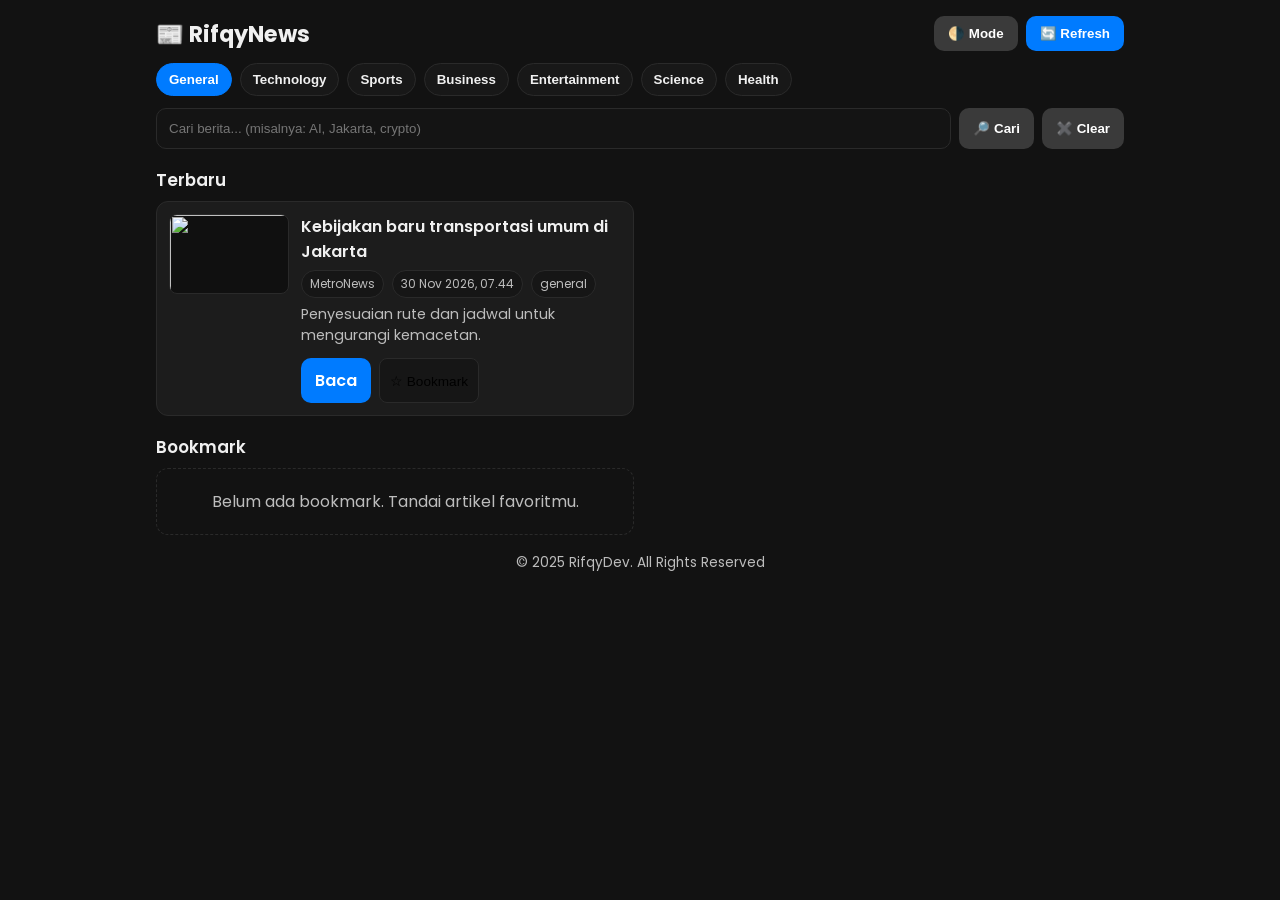
==== index.html @ 91e04999 "Create index.html" ====
<!DOCTYPE html>
<html lang="id">
<head>
  <meta charset="UTF-8"/>
  <meta name="viewport" content="width=device-width, initial-scale=1.0"/>
  <title>RifqyNews</title>
  <link href="https://fonts.googleapis.com/css2?family=Poppins:wght@400;600&display=swap" rel="stylesheet">
  <style>
    :root{
      --bg:#121212; --text:#f0f0f0; --muted:#bdbdbd; --card:#1c1c1c; --border:#2a2a2a; --accent:#007bff; --ok:#22c55e;
    }
    *{ box-sizing:border-box }
    html,body{ margin:0; padding:0; font-family:'Poppins',sans-serif; background:var(--bg); color:var(--text); }
    .container{ max-width:1000px; margin:0 auto; padding:16px; }
    header{ display:flex; align-items:center; justify-content:space-between; gap:12px; }
    header h1{ margin:0; font-size:1.4rem; }
    .controls{ display:flex; gap:8px; flex-wrap:wrap; }
    .btn{ background:var(--accent); color:#fff; border:none; border-radius:10px; padding:10px 14px; font-weight:600; cursor:pointer; }
    .btn.secondary{ background:#3a3a3a; }
    .chipbar{ display:flex; gap:8px; flex-wrap:wrap; margin:12px 0; }
    .chip{ padding:8px 12px; border-radius:999px; border:1px solid var(--border); background:#181818; cursor:pointer; font-weight:600; color:var(--text); }
    .chip.active{ background:var(--accent); border-color:var(--accent); color:#fff; }
    .searchbar{ display:flex; gap:8px; margin:12px 0; }
    input[type="text"]{ flex:1; padding:12px; border-radius:10px; border:1px solid var(--border); background:#141414; color:var(--text); }
    .grid{ display:grid; grid-template-columns:1fr; gap:12px; }
    @media(min-width:720px){ .grid{ grid-template-columns:1fr 1fr; } }
    .card{ background:var(--card); border:1px solid var(--border); border-radius:12px; padding:12px; display:flex; gap:12px; }
    .thumb{ width:120px; height:80px; border-radius:8px; background:#101010; object-fit:cover; border:1px solid var(--border); flex-shrink:0; }
    .meta{ display:flex; flex-direction:column; gap:6px; }
    .title{ font-weight:600; margin:0; font-size:1rem; }
    .desc{ margin:0; color:var(--muted); font-size:0.9rem; }
    .itembar{ display:flex; gap:8px; align-items:center; flex-wrap:wrap; }
    .tag{ font-size:0.75rem; padding:4px 8px; border-radius:999px; background:#161616; border:1px solid var(--border); color:var(--muted); }
    .actions{ margin-top:6px; display:flex; gap:8px; }
    .link{ text-decoration:none; color:#fff; }
    .bookmark{ padding:6px 10px; background:#161616; border:1px solid var(--border); border-radius:8px; cursor:pointer; font-size:0.85rem; }
    .empty{ text-align:center; color:var(--muted); padding:20px; border:1px dashed var(--border); border-radius:12px; }
    .section-title{ margin:18px 0 8px; font-size:1.05rem; font-weight:600; }
    .footer{ margin-top:18px; text-align:center; font-size:0.85rem; color:var(--muted); }
  </style>
</head>
<body>
  <div class="container">
    <header>
      <h1>📰 RifqyNews</h1>
      <div class="controls">
        <button id="toggleTheme" class="btn secondary">🌗 Mode</button>
        <button id="refreshBtn" class="btn">🔄 Refresh</button>
      </div>
    </header>

    <div class="chipbar" id="categories">
      <button class="chip active" data-cat="general">General</button>
      <button class="chip" data-cat="technology">Technology</button>
      <button class="chip" data-cat="sports">Sports</button>
      <button class="chip" data-cat="business">Business</button>
      <button class="chip" data-cat="entertainment">Entertainment</button>
      <button class="chip" data-cat="science">Science</button>
      <button class="chip" data-cat="health">Health</button>
    </div>

    <div class="searchbar">
      <input id="searchInput" type="text" placeholder="Cari berita... (misalnya: AI, Jakarta, crypto)"/>
      <button id="searchBtn" class="btn secondary">🔎 Cari</button>
      <button id="clearBtn" class="btn secondary">✖️ Clear</button>
    </div>

    <div id="status" class="empty" style="display:none"></div>

    <div class="section-title">Terbaru</div>
    <div id="newsGrid" class="grid"></div>

    <div class="section-title">Bookmark</div>
    <div id="bookmarksGrid" class="grid"></div>

    <p class="footer">© 2025 RifqyDev. All Rights Reserved</p>
  </div>

  <script>
    // -----------------------------
    // Theme toggle
    // -----------------------------
    (function(){
      const btn = document.getElementById('toggleTheme');
      const saved = localStorage.getItem('rifqyTheme');
      if (saved === 'light') setTheme('light');
      btn.addEventListener('click', () => {
        const current = localStorage.getItem('rifqyTheme') || 'dark';
        setTheme(current === 'dark' ? 'light' : 'dark');
      });
      function setTheme(mode){
        const root = document.documentElement.style;
        if (mode==='light'){
          root.setProperty('--bg', '#f4f4f4');
          root.setProperty('--text', '#111');
          root.setProperty('--muted', '#555');
          root.setProperty('--card', '#ffffff');
          root.setProperty('--border', '#e5e5e5');
          localStorage.setItem('rifqyTheme','light');
        } else {
          root.setProperty('--bg', '#121212');
          root.setProperty('--text', '#f0f0f0');
          root.setProperty('--muted', '#bdbdbd');
          root.setProperty('--card', '#1c1c1c');
          root.setProperty('--border', '#2a2a2a');
          localStorage.setItem('rifqyTheme','dark');
        }
      }
    })();

    // -----------------------------
    // Config & State
    // -----------------------------
    const API_KEY = ''; // Taruh API key NewsAPI atau lainnya di sini jika tersedia
    const API_BASE = 'https://newsapi.org/v2/top-headlines';
    const DEFAULT_COUNTRY = 'id';
    const state = {
      category: 'general',
      query: '',
      items: [],
      bookmarks: loadBookmarks(),
      lastFetch: 0
    };

    const els = {
      grid: document.getElementById('newsGrid'),
      bookmarksGrid: document.getElementById('bookmarksGrid'),
      status: document.getElementById('status'),
      chips: document.querySelectorAll('#categories .chip'),
      refresh: document.getElementById('refreshBtn'),
      searchInput: document.getElementById('searchInput'),
      searchBtn: document.getElementById('searchBtn'),
      clearBtn: document.getElementById('clearBtn')
    };

    // -----------------------------
    // Event bindings
    // -----------------------------
    els.chips.forEach(ch => {
      ch.addEventListener('click', () => {
        els.chips.forEach(c => c.classList.remove('active'));
        ch.classList.add('active');
        state.category = ch.dataset.cat;
        state.query = '';
        els.searchInput.value = '';
        fetchNews();
      });
    });

    els.refresh.addEventListener('click', () => fetchNews(true));
    els.searchBtn.addEventListener('click', () => {
      state.query = (els.searchInput.value || '').trim();
      fetchNews();
    });
    els.clearBtn.addEventListener('click', () => {
      state.query = '';
      els.searchInput.value = '';
      fetchNews();
    });

    // -----------------------------
    // Bookmarks
    // -----------------------------
    function loadBookmarks(){
      try {
        return JSON.parse(localStorage.getItem('rifqyNewsBookmarks') || '[]');
      } catch(e){ return []; }
    }
    function saveBookmarks(){
      localStorage.setItem('rifqyNewsBookmarks', JSON.stringify(state.bookmarks));
    }
    function isBookmarked(url){ return state.bookmarks.some(b => b.url === url); }
    function toggleBookmark(item){
      const idx = state.bookmarks.findIndex(b => b.url === item.url);
      if (idx >= 0) state.bookmarks.splice(idx,1);
      else state.bookmarks.push(item);
      saveBookmarks();
      renderBookmarks();
      renderNews(state.items); // update button state
    }

    // -----------------------------
    // Fetch news with graceful fallback
    // -----------------------------
    async function fetchNews(force=false){
      showStatus('Memuat berita...', true);
      els.grid.innerHTML = '';
      const now = Date.now();
      const useCache = !force && state.items.length && (now - state.lastFetch < 5*60*1000);
      if (useCache){
        showStatus('', false);
        renderNews(state.items);
        return;
      }

      // If no API key, fall back to sample data
      if (!API_KEY){
        const sample = sampleArticles(state.category, state.query);
        state.items = sample;
        state.lastFetch = now;
        showStatus(sample.length ? '' : 'Tidak ada hasil untuk pencarian ini.', !!sample.length ? false : true);
        renderNews(sample);
        return;
      }

      const url = new URL(API_BASE);
      url.searchParams.set('country', DEFAULT_COUNTRY);
      url.searchParams.set('category', state.category);
      if (state.query) url.searchParams.set('q', state.query);
      try {
        const res = await fetch(url.toString(), { headers: { 'X-Api-Key': API_KEY }});
        const data = await res.json();
        const articles = (data.articles || []).map(mapArticle);
        state.items = articles;
        state.lastFetch = now;
        showStatus(articles.length ? '' : 'Tidak ada hasil untuk pencarian ini.', !!articles.length ? false : true);
        renderNews(articles);
      } catch (e){
        const sample = sampleArticles(state.category, state.query);
        state.items = sample;
        showStatus('Gagal memuat API. Menampilkan data contoh.', true);
        renderNews(sample);
      }
    }

    function mapArticle(a){
      return {
        title: a.title || 'Tanpa judul',
        description: a.description || '',
        url: a.url || '#',
        urlToImage: a.urlToImage || '',
        source: a.source?.name || 'Unknown',
        publishedAt: a.publishedAt || '',
        category: state.category
      };
    }

    // -----------------------------
    // Rendering
    // -----------------------------
    function renderNews(items){
      els.grid.innerHTML = '';
      if (!items.length){
        els.grid.innerHTML = `<div class="empty">Belum ada berita untuk kategori ini.</div>`;
        return;
      }
      const frag = document.createDocumentFragment();
      items.forEach(item => frag.appendChild(card(item)));
      els.grid.appendChild(frag);
    }

    function renderBookmarks(){
      els.bookmarksGrid.innerHTML = '';
      if (!state.bookmarks.length){
        els.bookmarksGrid.innerHTML = `<div class="empty">Belum ada bookmark. Tandai artikel favoritmu.</div>`;
        return;
      }
      const frag = document.createDocumentFragment();
      state.bookmarks.forEach(item => frag.appendChild(card(item, true)));
      els.bookmarksGrid.appendChild(frag);
    }

    function card(item, fromBookmark=false){
      const el = document.createElement('div');
      el.className = 'card';
      el.innerHTML = `
        <img class="thumb" src="${item.urlToImage || placeholderImage(item.category)}" alt="">
        <div class="meta">
          <h3 class="title">${escapeHTML(item.title)}</h3>
          <div class="itembar">
            <span class="tag">${escapeHTML(item.source)}</span>
            ${item.publishedAt ? `<span class="tag">${formatDate(item.publishedAt)}</span>` : ''}
            <span class="tag">${escapeHTML(item.category || 'General')}</span>
          </div>
          <p class="desc">${escapeHTML(item.description || '')}</p>
          <div class="actions">
            <a class="link btn" href="${item.url}" target="_blank" rel="noopener">Baca</a>
            <button class="bookmark">${isBookmarked(item.url) ? '★ Hapus Bookmark' : '☆ Bookmark'}</button>
          </div>
        </div>
      `;
      const btn = el.querySelector('.bookmark');
      btn.addEventListener('click', () => toggleBookmark(item));
      return el;
    }

    function showStatus(text, visible){
      els.status.style.display = visible ? 'block' : 'none';
      els.status.textContent = text || '';
    }

    function formatDate(s){
      const d = new Date(s);
      if (isNaN(d)) return '';
      return d.toLocaleString('id-ID', { year:'numeric', month:'short', day:'numeric', hour:'2-digit', minute:'2-digit' });
    }

    function escapeHTML(str){
      return (str || '').toString()
        .replace(/&/g,'&amp;')
        .replace(/</g,'&lt;')
        .replace(/>/g,'&gt;')
        .replace(/"/g,'&quot;')
        .replace(/'/g,'&#039;');
    }

    function placeholderImage(cat){
      const map = {
        general:'https://images.unsplash.com/photo-1524178232363-1fb2b075b655?q=80&w=600&auto=format&fit=crop',
        technology:'https://images.unsplash.com/photo-1518770660439-4636190af475?q=80&w=600&auto=format&fit=crop',
        sports:'https://images.unsplash.com/photo-1508098682722-e99c43a406b2?q=80&w=600&auto=format&fit=crop',
        business:'https://images.unsplash.com/photo-1556742400-b5c7c1a8f0b7?q=80&w=600&auto=format&fit=crop',
        entertainment:'https://images.unsplash.com/photo-1516280030429-27679b3dc9c3?q=80&w=600&auto=format&fit=crop',
        science:'https://images.unsplash.com/photo-1581094489696-7c54a7b75b4c?q=80&w=600&auto=format&fit=crop',
        health:'https://images.unsplash.com/photo-1519494080410-f9aa76c7e84c?q=80&w=600&auto=format&fit=crop'
      };
      return map[cat] || map.general;
    }

    // -----------------------------
    // Sample data (fallback)
    // -----------------------------
    function sampleArticles(category='general', query=''){
      const base = [
        {
          title:'Teknologi AI dorong produktivitas developer di Indonesia',
          description:'Studi terbaru menunjukkan adopsi AI meningkat di kalangan developer lokal.',
          url:'https://example.com/ai-indonesia',
          urlToImage:'',
          source:'RifqyDev Times',
          publishedAt:new Date().toISOString(),
          category:'technology'
        },
        {
          title:'Startup fintech raih pendanaan seri B',
          description:'Pendanaan baru diprediksi memperluas layanan pembayaran digital.',
          url:'https://example.com/fintech-b-series',
          urlToImage:'',
          source:'BizDaily',
          publishedAt:new Date(Date.now()-86400000).toISOString(),
          category:'business'
        },
        {
          title:'Tim nasional raih kemenangan dramatis',
          description:'Pertandingan berakhir dengan skor tipis setelah babak tambahan.',
          url:'https://example.com/timnas-menang',
          urlToImage:'',
          source:'SportNow',
          publishedAt:new Date(Date.now()-2*86400000).toISOString(),
          category:'sports'
        },
        {
          title:'Peneliti temukan material baru untuk baterai',
          description:'Material ini diklaim meningkatkan densitas energi hingga 20%.',
          url:'https://example.com/material-baterai',
          urlToImage:'',
          source:'SciUpdate',
          publishedAt:new Date(Date.now()-3*86400000).toISOString(),
          category:'science'
        },
        {
          title:'Festival film hadirkan karya-karya independen',
          description:'Sutradara muda tampilkan narasi segar dalam format eksperimental.',
          url:'https://example.com/festival-film',
          urlToImage:'',
          source:'EntertainMag',
          publishedAt:new Date(Date.now()-4*86400000).toISOString(),
          category:'entertainment'
        },
        {
          title:'Tips menjaga kesehatan selama musim hujan',
          description:'Ahli menyarankan pola tidur dan asupan nutrisi seimbang.',
          url:'https://example.com/kesehatan-musim-hujan',
          urlToImage:'',
          source:'HealthDaily',
          publishedAt:new Date(Date.now()-5*86400000).toISOString(),
          category:'health'
        },
        {
          title:'Kebijakan baru transportasi umum di Jakarta',
          description:'Penyesuaian rute dan jadwal untuk mengurangi kemacetan.',
          url:'https://example.com/transportasi-jakarta',
          urlToImage:'',
          source:'MetroNews',
          publishedAt:new Date(Date.now()-6*86400000).toISOString(),
          category:'general'
        }
      ];
      let data = base.filter(a => category ? a.category === category : true);
      if (query){
        const q = query.toLowerCase();
        data = data.filter(a =>
          a.title.toLowerCase().includes(q) ||
          (a.description || '').toLowerCase().includes(q) ||
          (a.source || '').toLowerCase().includes(q)
        );
      }
      return data;
    }

    // Init
    renderBookmarks();
    fetchNews();
  </script>
</body>
</html>
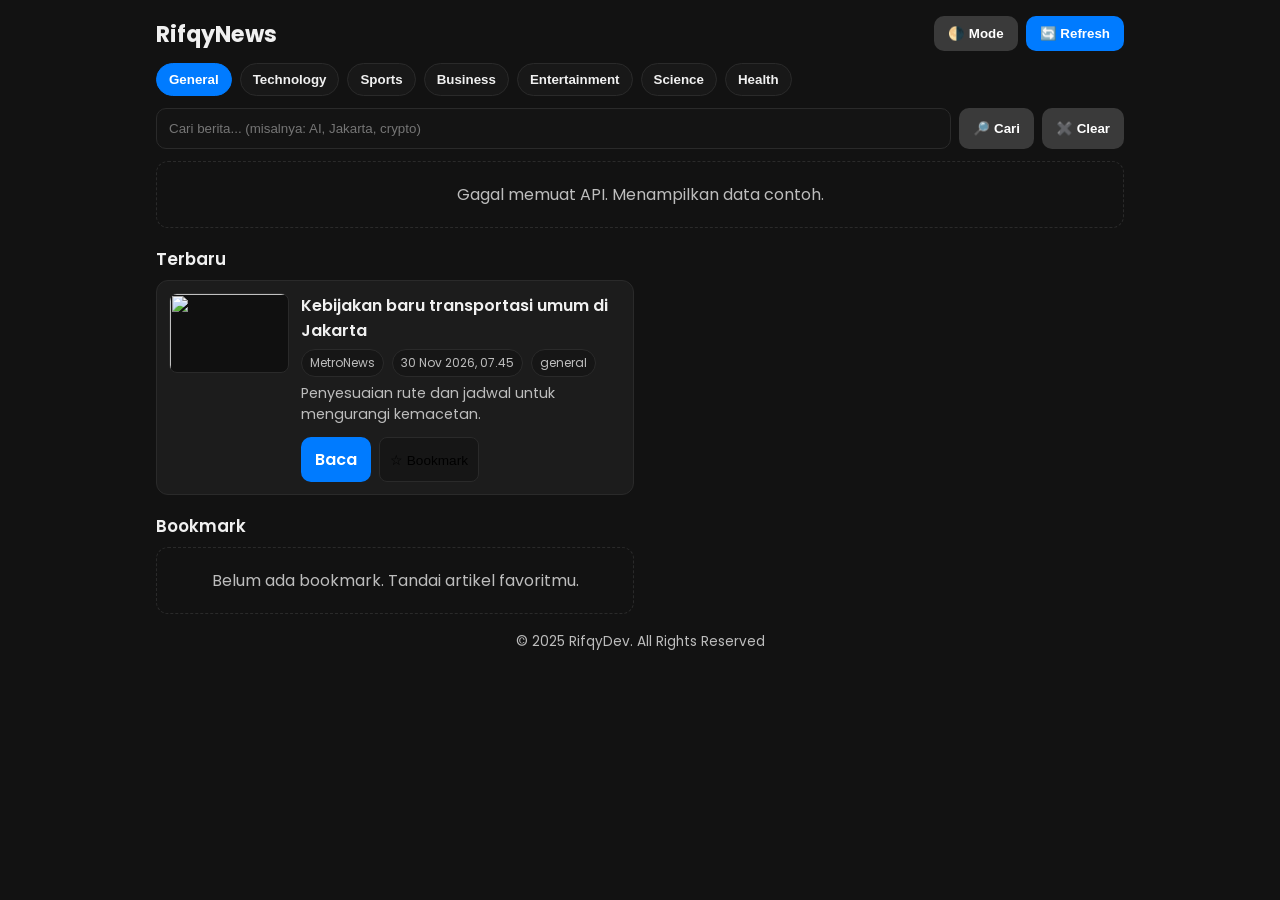
==== commit 8c611c83: "Update index.html" ====
--- a/index.html
+++ b/index.html
@@ -42,7 +42,7 @@
 <body>
   <div class="container">
     <header>
-      <h1>📰 RifqyNews</h1>
+      <h1>RifqyNews</h1>
       <div class="controls">
         <button id="toggleTheme" class="btn secondary">🌗 Mode</button>
         <button id="refreshBtn" class="btn">🔄 Refresh</button>
@@ -111,7 +111,7 @@
     // -----------------------------
     // Config & State
     // -----------------------------
-    const API_KEY = ''; // Taruh API key NewsAPI atau lainnya di sini jika tersedia
+    const API_KEY = '407f37afc11c41faa2e6fac9264fbcb0'; // Taruh API key NewsAPI atau lainnya di sini jika tersedia
     const API_BASE = 'https://newsapi.org/v2/top-headlines';
     const DEFAULT_COUNTRY = 'id';
     const state = {
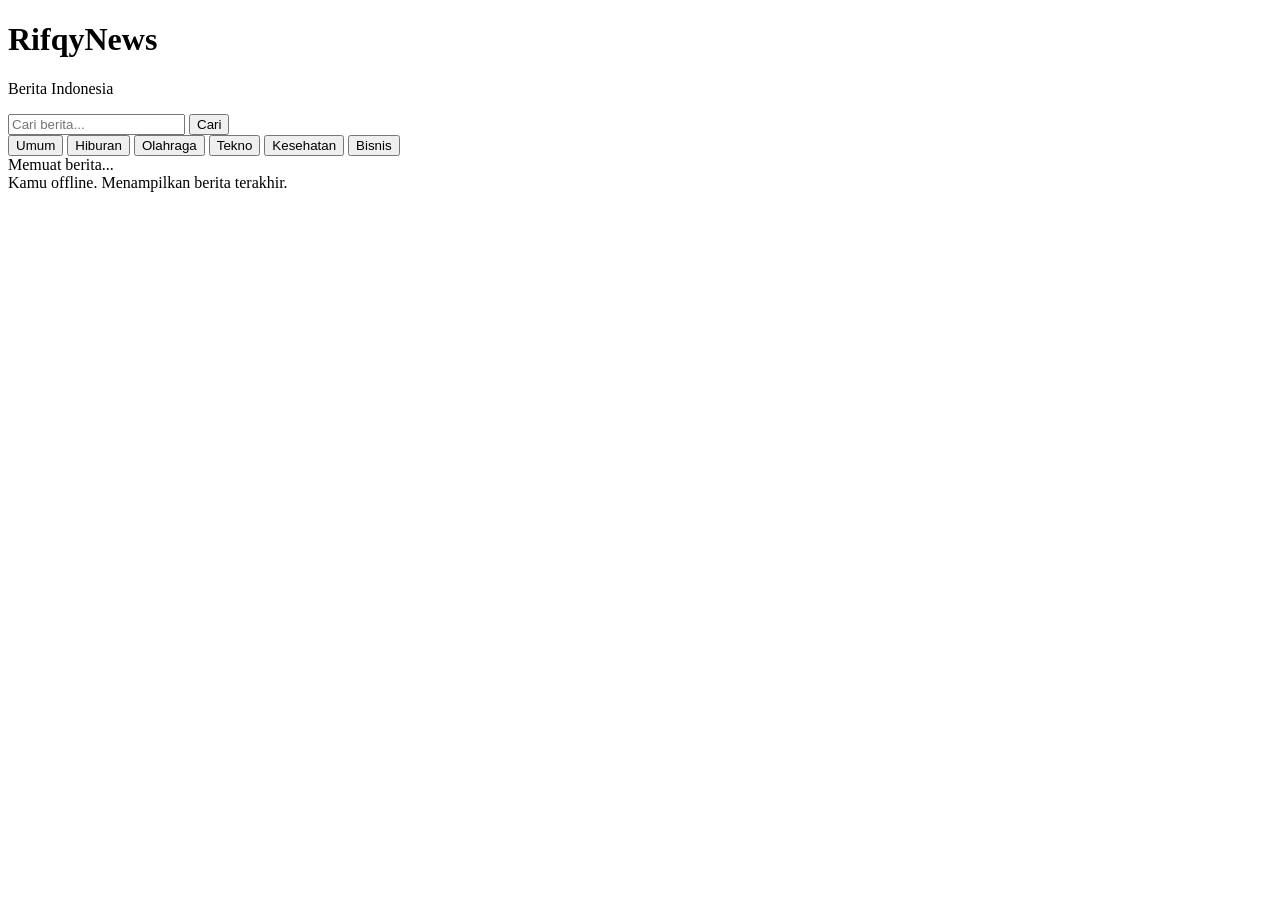
==== commit 0ef48712: "Create index.html" ====
--- a/index.html
+++ b/index.html
@@ -1,406 +1,40 @@
 <!DOCTYPE html>
 <html lang="id">
 <head>
-  <meta charset="UTF-8"/>
+  <meta charset="UTF-8" />
   <meta name="viewport" content="width=device-width, initial-scale=1.0"/>
   <title>RifqyNews</title>
-  <link href="https://fonts.googleapis.com/css2?family=Poppins:wght@400;600&display=swap" rel="stylesheet">
-  <style>
-    :root{
-      --bg:#121212; --text:#f0f0f0; --muted:#bdbdbd; --card:#1c1c1c; --border:#2a2a2a; --accent:#007bff; --ok:#22c55e;
-    }
-    *{ box-sizing:border-box }
-    html,body{ margin:0; padding:0; font-family:'Poppins',sans-serif; background:var(--bg); color:var(--text); }
-    .container{ max-width:1000px; margin:0 auto; padding:16px; }
-    header{ display:flex; align-items:center; justify-content:space-between; gap:12px; }
-    header h1{ margin:0; font-size:1.4rem; }
-    .controls{ display:flex; gap:8px; flex-wrap:wrap; }
-    .btn{ background:var(--accent); color:#fff; border:none; border-radius:10px; padding:10px 14px; font-weight:600; cursor:pointer; }
-    .btn.secondary{ background:#3a3a3a; }
-    .chipbar{ display:flex; gap:8px; flex-wrap:wrap; margin:12px 0; }
-    .chip{ padding:8px 12px; border-radius:999px; border:1px solid var(--border); background:#181818; cursor:pointer; font-weight:600; color:var(--text); }
-    .chip.active{ background:var(--accent); border-color:var(--accent); color:#fff; }
-    .searchbar{ display:flex; gap:8px; margin:12px 0; }
-    input[type="text"]{ flex:1; padding:12px; border-radius:10px; border:1px solid var(--border); background:#141414; color:var(--text); }
-    .grid{ display:grid; grid-template-columns:1fr; gap:12px; }
-    @media(min-width:720px){ .grid{ grid-template-columns:1fr 1fr; } }
-    .card{ background:var(--card); border:1px solid var(--border); border-radius:12px; padding:12px; display:flex; gap:12px; }
-    .thumb{ width:120px; height:80px; border-radius:8px; background:#101010; object-fit:cover; border:1px solid var(--border); flex-shrink:0; }
-    .meta{ display:flex; flex-direction:column; gap:6px; }
-    .title{ font-weight:600; margin:0; font-size:1rem; }
-    .desc{ margin:0; color:var(--muted); font-size:0.9rem; }
-    .itembar{ display:flex; gap:8px; align-items:center; flex-wrap:wrap; }
-    .tag{ font-size:0.75rem; padding:4px 8px; border-radius:999px; background:#161616; border:1px solid var(--border); color:var(--muted); }
-    .actions{ margin-top:6px; display:flex; gap:8px; }
-    .link{ text-decoration:none; color:#fff; }
-    .bookmark{ padding:6px 10px; background:#161616; border:1px solid var(--border); border-radius:8px; cursor:pointer; font-size:0.85rem; }
-    .empty{ text-align:center; color:var(--muted); padding:20px; border:1px dashed var(--border); border-radius:12px; }
-    .section-title{ margin:18px 0 8px; font-size:1.05rem; font-weight:600; }
-    .footer{ margin-top:18px; text-align:center; font-size:0.85rem; color:var(--muted); }
-  </style>
+  <link rel="manifest" href="manifest.json" />
+  <link rel="icon" href="icons/icon-192.png" />
+  <link rel="stylesheet" href="style.css" />
+  <link href="https://fonts.googleapis.com/css2?family=Poppins:wght@500;600;700&display=swap" rel="stylesheet">
 </head>
 <body>
   <div class="container">
     <header>
       <h1>RifqyNews</h1>
-      <div class="controls">
-        <button id="toggleTheme" class="btn secondary">🌗 Mode</button>
-        <button id="refreshBtn" class="btn">🔄 Refresh</button>
+      <p>Berita Indonesia</p>
+      <div class="search-box">
+        <input type="text" id="search" placeholder="Cari berita..." />
+        <button onclick="searchNews()">Cari</button>
       </div>
     </header>
 
-    <div class="chipbar" id="categories">
-      <button class="chip active" data-cat="general">General</button>
-      <button class="chip" data-cat="technology">Technology</button>
-      <button class="chip" data-cat="sports">Sports</button>
-      <button class="chip" data-cat="business">Business</button>
-      <button class="chip" data-cat="entertainment">Entertainment</button>
-      <button class="chip" data-cat="science">Science</button>
-      <button class="chip" data-cat="health">Health</button>
-    </div>
+    <nav class="categories">
+      <button class="active" onclick="loadCategory('general')">Umum</button>
+      <button onclick="loadCategory('entertainment')">Hiburan</button>
+      <button onclick="loadCategory('sports')">Olahraga</button>
+      <button onclick="loadCategory('technology')">Tekno</button>
+      <button onclick="loadCategory('health')">Kesehatan</button>
+      <button onclick="loadCategory('business')">Bisnis</button>
+    </nav>
 
-    <div class="searchbar">
-      <input id="searchInput" type="text" placeholder="Cari berita... (misalnya: AI, Jakarta, crypto)"/>
-      <button id="searchBtn" class="btn secondary">🔎 Cari</button>
-      <button id="clearBtn" class="btn secondary">✖️ Clear</button>
-    </div>
+    <div id="news-container" class="news-grid"></div>
 
-    <div id="status" class="empty" style="display:none"></div>
-
-    <div class="section-title">Terbaru</div>
-    <div id="newsGrid" class="grid"></div>
-
-    <div class="section-title">Bookmark</div>
-    <div id="bookmarksGrid" class="grid"></div>
-
-    <p class="footer">© 2025 RifqyDev. All Rights Reserved</p>
+    <div id="loading" class="loading hidden">Memuat berita...</div>
+    <div id="offline" class="offline hidden">Kamu offline. Menampilkan berita terakhir.</div>
   </div>
 
-  <script>
-    // -----------------------------
-    // Theme toggle
-    // -----------------------------
-    (function(){
-      const btn = document.getElementById('toggleTheme');
-      const saved = localStorage.getItem('rifqyTheme');
-      if (saved === 'light') setTheme('light');
-      btn.addEventListener('click', () => {
-        const current = localStorage.getItem('rifqyTheme') || 'dark';
-        setTheme(current === 'dark' ? 'light' : 'dark');
-      });
-      function setTheme(mode){
-        const root = document.documentElement.style;
-        if (mode==='light'){
-          root.setProperty('--bg', '#f4f4f4');
-          root.setProperty('--text', '#111');
-          root.setProperty('--muted', '#555');
-          root.setProperty('--card', '#ffffff');
-          root.setProperty('--border', '#e5e5e5');
-          localStorage.setItem('rifqyTheme','light');
-        } else {
-          root.setProperty('--bg', '#121212');
-          root.setProperty('--text', '#f0f0f0');
-          root.setProperty('--muted', '#bdbdbd');
-          root.setProperty('--card', '#1c1c1c');
-          root.setProperty('--border', '#2a2a2a');
-          localStorage.setItem('rifqyTheme','dark');
-        }
-      }
-    })();
-
-    // -----------------------------
-    // Config & State
-    // -----------------------------
-    const API_KEY = '407f37afc11c41faa2e6fac9264fbcb0'; // Taruh API key NewsAPI atau lainnya di sini jika tersedia
-    const API_BASE = 'https://newsapi.org/v2/top-headlines';
-    const DEFAULT_COUNTRY = 'id';
-    const state = {
-      category: 'general',
-      query: '',
-      items: [],
-      bookmarks: loadBookmarks(),
-      lastFetch: 0
-    };
-
-    const els = {
-      grid: document.getElementById('newsGrid'),
-      bookmarksGrid: document.getElementById('bookmarksGrid'),
-      status: document.getElementById('status'),
-      chips: document.querySelectorAll('#categories .chip'),
-      refresh: document.getElementById('refreshBtn'),
-      searchInput: document.getElementById('searchInput'),
-      searchBtn: document.getElementById('searchBtn'),
-      clearBtn: document.getElementById('clearBtn')
-    };
-
-    // -----------------------------
-    // Event bindings
-    // -----------------------------
-    els.chips.forEach(ch => {
-      ch.addEventListener('click', () => {
-        els.chips.forEach(c => c.classList.remove('active'));
-        ch.classList.add('active');
-        state.category = ch.dataset.cat;
-        state.query = '';
-        els.searchInput.value = '';
-        fetchNews();
-      });
-    });
-
-    els.refresh.addEventListener('click', () => fetchNews(true));
-    els.searchBtn.addEventListener('click', () => {
-      state.query = (els.searchInput.value || '').trim();
-      fetchNews();
-    });
-    els.clearBtn.addEventListener('click', () => {
-      state.query = '';
-      els.searchInput.value = '';
-      fetchNews();
-    });
-
-    // -----------------------------
-    // Bookmarks
-    // -----------------------------
-    function loadBookmarks(){
-      try {
-        return JSON.parse(localStorage.getItem('rifqyNewsBookmarks') || '[]');
-      } catch(e){ return []; }
-    }
-    function saveBookmarks(){
-      localStorage.setItem('rifqyNewsBookmarks', JSON.stringify(state.bookmarks));
-    }
-    function isBookmarked(url){ return state.bookmarks.some(b => b.url === url); }
-    function toggleBookmark(item){
-      const idx = state.bookmarks.findIndex(b => b.url === item.url);
-      if (idx >= 0) state.bookmarks.splice(idx,1);
-      else state.bookmarks.push(item);
-      saveBookmarks();
-      renderBookmarks();
-      renderNews(state.items); // update button state
-    }
-
-    // -----------------------------
-    // Fetch news with graceful fallback
-    // -----------------------------
-    async function fetchNews(force=false){
-      showStatus('Memuat berita...', true);
-      els.grid.innerHTML = '';
-      const now = Date.now();
-      const useCache = !force && state.items.length && (now - state.lastFetch < 5*60*1000);
-      if (useCache){
-        showStatus('', false);
-        renderNews(state.items);
-        return;
-      }
-
-      // If no API key, fall back to sample data
-      if (!API_KEY){
-        const sample = sampleArticles(state.category, state.query);
-        state.items = sample;
-        state.lastFetch = now;
-        showStatus(sample.length ? '' : 'Tidak ada hasil untuk pencarian ini.', !!sample.length ? false : true);
-        renderNews(sample);
-        return;
-      }
-
-      const url = new URL(API_BASE);
-      url.searchParams.set('country', DEFAULT_COUNTRY);
-      url.searchParams.set('category', state.category);
-      if (state.query) url.searchParams.set('q', state.query);
-      try {
-        const res = await fetch(url.toString(), { headers: { 'X-Api-Key': API_KEY }});
-        const data = await res.json();
-        const articles = (data.articles || []).map(mapArticle);
-        state.items = articles;
-        state.lastFetch = now;
-        showStatus(articles.length ? '' : 'Tidak ada hasil untuk pencarian ini.', !!articles.length ? false : true);
-        renderNews(articles);
-      } catch (e){
-        const sample = sampleArticles(state.category, state.query);
-        state.items = sample;
-        showStatus('Gagal memuat API. Menampilkan data contoh.', true);
-        renderNews(sample);
-      }
-    }
-
-    function mapArticle(a){
-      return {
-        title: a.title || 'Tanpa judul',
-        description: a.description || '',
-        url: a.url || '#',
-        urlToImage: a.urlToImage || '',
-        source: a.source?.name || 'Unknown',
-        publishedAt: a.publishedAt || '',
-        category: state.category
-      };
-    }
-
-    // -----------------------------
-    // Rendering
-    // -----------------------------
-    function renderNews(items){
-      els.grid.innerHTML = '';
-      if (!items.length){
-        els.grid.innerHTML = `<div class="empty">Belum ada berita untuk kategori ini.</div>`;
-        return;
-      }
-      const frag = document.createDocumentFragment();
-      items.forEach(item => frag.appendChild(card(item)));
-      els.grid.appendChild(frag);
-    }
-
-    function renderBookmarks(){
-      els.bookmarksGrid.innerHTML = '';
-      if (!state.bookmarks.length){
-        els.bookmarksGrid.innerHTML = `<div class="empty">Belum ada bookmark. Tandai artikel favoritmu.</div>`;
-        return;
-      }
-      const frag = document.createDocumentFragment();
-      state.bookmarks.forEach(item => frag.appendChild(card(item, true)));
-      els.bookmarksGrid.appendChild(frag);
-    }
-
-    function card(item, fromBookmark=false){
-      const el = document.createElement('div');
-      el.className = 'card';
-      el.innerHTML = `
-        <img class="thumb" src="${item.urlToImage || placeholderImage(item.category)}" alt="">
-        <div class="meta">
-          <h3 class="title">${escapeHTML(item.title)}</h3>
-          <div class="itembar">
-            <span class="tag">${escapeHTML(item.source)}</span>
-            ${item.publishedAt ? `<span class="tag">${formatDate(item.publishedAt)}</span>` : ''}
-            <span class="tag">${escapeHTML(item.category || 'General')}</span>
-          </div>
-          <p class="desc">${escapeHTML(item.description || '')}</p>
-          <div class="actions">
-            <a class="link btn" href="${item.url}" target="_blank" rel="noopener">Baca</a>
-            <button class="bookmark">${isBookmarked(item.url) ? '★ Hapus Bookmark' : '☆ Bookmark'}</button>
-          </div>
-        </div>
-      `;
-      const btn = el.querySelector('.bookmark');
-      btn.addEventListener('click', () => toggleBookmark(item));
-      return el;
-    }
-
-    function showStatus(text, visible){
-      els.status.style.display = visible ? 'block' : 'none';
-      els.status.textContent = text || '';
-    }
-
-    function formatDate(s){
-      const d = new Date(s);
-      if (isNaN(d)) return '';
-      return d.toLocaleString('id-ID', { year:'numeric', month:'short', day:'numeric', hour:'2-digit', minute:'2-digit' });
-    }
-
-    function escapeHTML(str){
-      return (str || '').toString()
-        .replace(/&/g,'&amp;')
-        .replace(/</g,'&lt;')
-        .replace(/>/g,'&gt;')
-        .replace(/"/g,'&quot;')
-        .replace(/'/g,'&#039;');
-    }
-
-    function placeholderImage(cat){
-      const map = {
-        general:'https://images.unsplash.com/photo-1524178232363-1fb2b075b655?q=80&w=600&auto=format&fit=crop',
-        technology:'https://images.unsplash.com/photo-1518770660439-4636190af475?q=80&w=600&auto=format&fit=crop',
-        sports:'https://images.unsplash.com/photo-1508098682722-e99c43a406b2?q=80&w=600&auto=format&fit=crop',
-        business:'https://images.unsplash.com/photo-1556742400-b5c7c1a8f0b7?q=80&w=600&auto=format&fit=crop',
-        entertainment:'https://images.unsplash.com/photo-1516280030429-27679b3dc9c3?q=80&w=600&auto=format&fit=crop',
-        science:'https://images.unsplash.com/photo-1581094489696-7c54a7b75b4c?q=80&w=600&auto=format&fit=crop',
-        health:'https://images.unsplash.com/photo-1519494080410-f9aa76c7e84c?q=80&w=600&auto=format&fit=crop'
-      };
-      return map[cat] || map.general;
-    }
-
-    // -----------------------------
-    // Sample data (fallback)
-    // -----------------------------
-    function sampleArticles(category='general', query=''){
-      const base = [
-        {
-          title:'Teknologi AI dorong produktivitas developer di Indonesia',
-          description:'Studi terbaru menunjukkan adopsi AI meningkat di kalangan developer lokal.',
-          url:'https://example.com/ai-indonesia',
-          urlToImage:'',
-          source:'RifqyDev Times',
-          publishedAt:new Date().toISOString(),
-          category:'technology'
-        },
-        {
-          title:'Startup fintech raih pendanaan seri B',
-          description:'Pendanaan baru diprediksi memperluas layanan pembayaran digital.',
-          url:'https://example.com/fintech-b-series',
-          urlToImage:'',
-          source:'BizDaily',
-          publishedAt:new Date(Date.now()-86400000).toISOString(),
-          category:'business'
-        },
-        {
-          title:'Tim nasional raih kemenangan dramatis',
-          description:'Pertandingan berakhir dengan skor tipis setelah babak tambahan.',
-          url:'https://example.com/timnas-menang',
-          urlToImage:'',
-          source:'SportNow',
-          publishedAt:new Date(Date.now()-2*86400000).toISOString(),
-          category:'sports'
-        },
-        {
-          title:'Peneliti temukan material baru untuk baterai',
-          description:'Material ini diklaim meningkatkan densitas energi hingga 20%.',
-          url:'https://example.com/material-baterai',
-          urlToImage:'',
-          source:'SciUpdate',
-          publishedAt:new Date(Date.now()-3*86400000).toISOString(),
-          category:'science'
-        },
-        {
-          title:'Festival film hadirkan karya-karya independen',
-          description:'Sutradara muda tampilkan narasi segar dalam format eksperimental.',
-          url:'https://example.com/festival-film',
-          urlToImage:'',
-          source:'EntertainMag',
-          publishedAt:new Date(Date.now()-4*86400000).toISOString(),
-          category:'entertainment'
-        },
-        {
-          title:'Tips menjaga kesehatan selama musim hujan',
-          description:'Ahli menyarankan pola tidur dan asupan nutrisi seimbang.',
-          url:'https://example.com/kesehatan-musim-hujan',
-          urlToImage:'',
-          source:'HealthDaily',
-          publishedAt:new Date(Date.now()-5*86400000).toISOString(),
-          category:'health'
-        },
-        {
-          title:'Kebijakan baru transportasi umum di Jakarta',
-          description:'Penyesuaian rute dan jadwal untuk mengurangi kemacetan.',
-          url:'https://example.com/transportasi-jakarta',
-          urlToImage:'',
-          source:'MetroNews',
-          publishedAt:new Date(Date.now()-6*86400000).toISOString(),
-          category:'general'
-        }
-      ];
-      let data = base.filter(a => category ? a.category === category : true);
-      if (query){
-        const q = query.toLowerCase();
-        data = data.filter(a =>
-          a.title.toLowerCase().includes(q) ||
-          (a.description || '').toLowerCase().includes(q) ||
-          (a.source || '').toLowerCase().includes(q)
-        );
-      }
-      return data;
-    }
-
-    // Init
-    renderBookmarks();
-    fetchNews();
-  </script>
+  <script src="script.js"></script>
 </body>
 </html>
